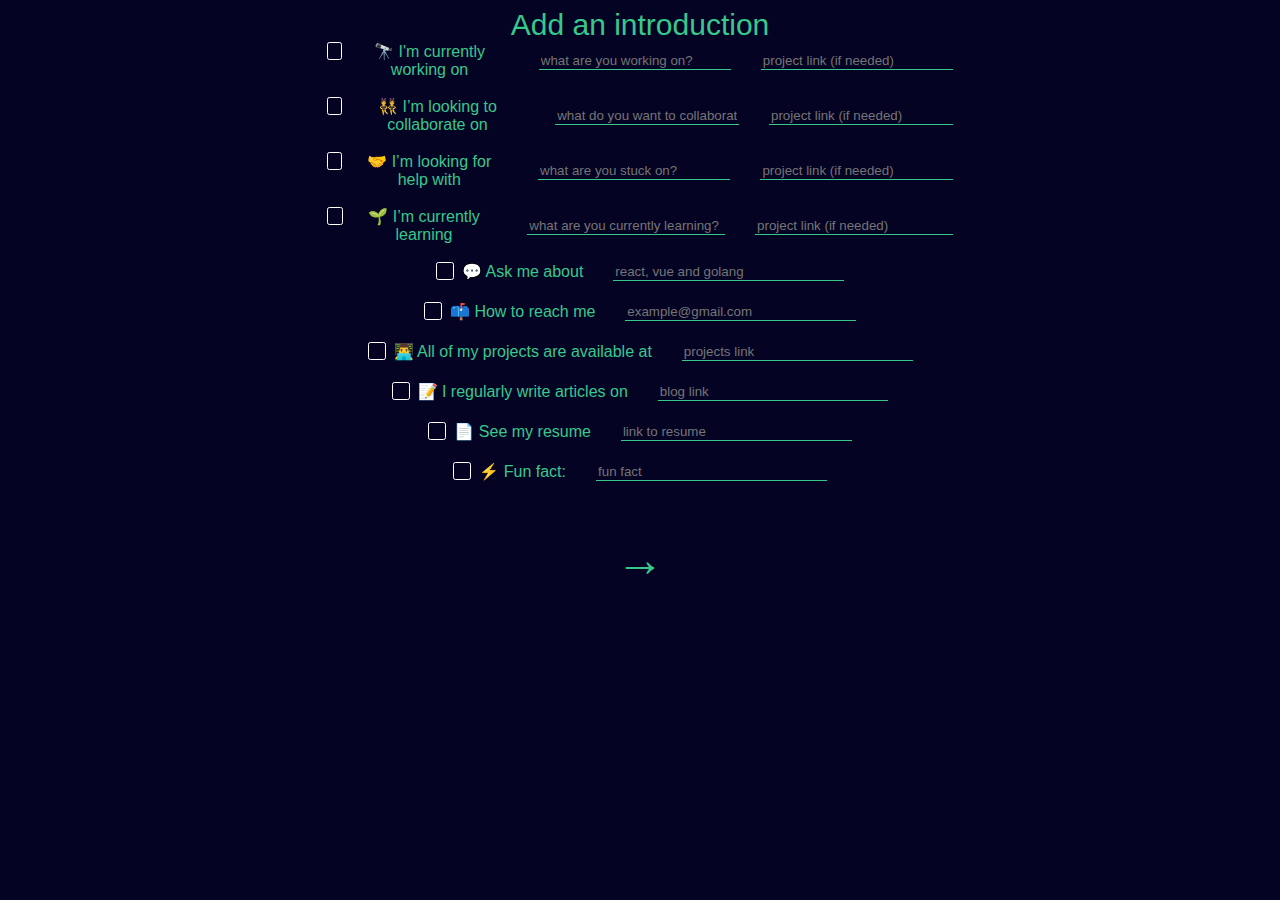
==== about.html @ 0ba2dab7 "added home, about and github profile cards" ====
<!DOCTYPE html>
<html lang="en">
<head>
    <meta charset="UTF-8">
    <meta name="viewport" content="width=device-width, initial-scale=1.0">
    <title>Github Profile README Generator</title>
    <link rel="stylesheet" href="styles.css">
</head>
<body>
    <div class="aligner">
    <span class="pageTitle">Add an introduction</span>
    <div class="checkcon">
    <input type="checkbox"  id="cwo" class="checkbox cent" onclick="readonly(this, document.querySelectorAll('.currworkon'))">
    <label for="cwo">🔭 I'm currently working on </label>
    <input type="text" class="currworkon answer" placeholder="what are you working on?" readonly> 
    <input type="text" class="currworkon answer" placeholder="project link (if needed)" readonly> 
    </div>
    <br>
    <br>
    <div class="checkcon">
        <input type="checkbox"  id="co" class="checkbox cent" onclick="readonly(this, document.querySelectorAll('.collon'))">
        <label for="co">👯 I’m looking to collaborate on </label>
        <input type="text" class="collon answer" placeholder="what do you want to collaborate on?" readonly> 
        <input type="text" class="collon answer" placeholder="project link (if needed)" readonly> 
    </div>
    <br>
    <br>
    <div class="checkcon">
        <input type="checkbox"  id="help" class="checkbox cent" onclick="readonly(this, document.querySelectorAll('.help'))">
        <label for="help">🤝 I’m looking for help with </label>
        <input type="text" class="help answer" placeholder="what are you stuck on?" readonly> 
        <input type="text" class="help answer" placeholder="project link (if needed)" readonly> 
    </div>
    <br>
    <br>
    <div class="checkcon">
        <input type="checkbox"  id="learn" class="checkbox cent" onclick="readonly(this, document.querySelectorAll('.learn'))">
        <label for="learn">🌱 I’m currently learning </label>
        <input type="text" class="learn answer" placeholder="what are you currently learning?" readonly> 
        <input type="text" class="learn answer" placeholder="project link (if needed)" readonly> 
    </div>
    <br>
    <br>
    <div class="checkcon">
        <input type="checkbox"  id="ab" class="checkbox cent" onclick="readonly(this, document.querySelectorAll('.ab'))">
        <label for="ab">💬 Ask me about </label>
        <input type="text" class="ab answer" placeholder="react, vue and golang" readonly> 
    </div>
    <br>
    <br>
    <div class="checkcon">
        <input type="checkbox"  id="reach" class="checkbox cent" onclick="readonly(this, document.querySelectorAll('.reach'))">
        <label for="reach">📫 How to reach me </label>
        <input type="text" class="reach answer" placeholder="example@gmail.com" readonly> 
    </div>
    <br>
    <br>
    <div class="checkcon">
        <input type="checkbox"  id="proj" class="checkbox cent" onclick="readonly(this, document.querySelectorAll('.proj'))">
        <label for="proj">👨‍💻 All of my projects are available at </label>
        <input type="text" class="proj answer" placeholder="projects link" readonly> 
    </div>
    <br>
    <br>
    <div class="checkcon">
        <input type="checkbox"  id="blog" class="checkbox cent" onclick="readonly(this, document.querySelectorAll('.blog'))">
        <label for="blog">📝 I regularly write articles on </label>
        <input type="text" class="blog answer" placeholder="blog link" readonly> 
    </div>
    <br>
    <br>
    <div class="checkcon">
        <input type="checkbox"  id="exp" class="checkbox cent" onclick="readonly(this, document.querySelectorAll('.exp'))">
        <label for="exp">📄 See my resume </label>
        <input type="text" class="exp answer" placeholder="link to resume" readonly> 
    </div>
    <br>
    <br>
    <div class="checkcon">
        <input type="checkbox"  id="funfact" class="checkbox cent" onclick="readonly(this, document.querySelectorAll('.funfact'))">
        <label for="funfact">⚡ Fun fact: </label>
        <input type="text" class="funfact answer" placeholder="fun fact" readonly> 
    </div>
    <p class="cyan"><a class="noshow" onclick="about()">→</a></p>
</div>
    <script src="index.js"></script>
</body>
</html>
---- styles.css ----
html{
    background-color: #050324;
    font-family: "Montserrat",sans-serif;
    color: #38C88C;
}
.pageTitle{
    color: #38C88C;
    font-size: 30px;
    display: block;
}
.aligner{
    text-align: center;
    width: min-content;
    margin: auto;
}
.user{
    width: 400px;
    height: 40px;
    outline: none;
    border: none;
    background-color: transparent;
    color: #38C88C;
    border-bottom: 1px solid #38C88C;
    display: inline-block;
    font-size: 200%;
}
.cyan{
    color:#38C88C;
    font-size: 300%;
    cursor: pointer;
}

.noshow{
    text-decoration: none;
    color:#38C88C;
    cursor: pointer;
}
.cent{
    margin-top: 5%;
}
.answer{
    background-color: transparent;
    border: none;
    outline: none;
    width: 17em;
    border-bottom: 1px solid #38C88C;
    color: #38C88C;
    margin-left: 30px;
}
.checkcon{
    display: inline-flex;
    align-items: center;
}
.checkcon label{
    cursor: pointer;
    display: flex;
}
.checkcon input[type="checkbox"]{
    opacity: 0;
    position: absolute;
}

.checkcon label::before{
    cursor: pointer;
    content: "";
    width: 1em;
    height: 1em;
    border-radius: 0.15em;
    margin-right: 0.5em;
    border: 0.05em solid white;
    transition: background-color 0.5s ease;
}

.checkcon label:hover::before{
    background-color: #03f490;
}
.checkcon input[type="checkbox"]:focus + label::before{
   box-shadow: 0 0 10px #38C88C; 
}
.checkcon input[type="checkbox"]:checked + label::before{
    content: '\002714';
    display: flex;
    justify-content: center;
    align-items: center;
    color: white;
    background-color: #38C88C;
}

.stat{
    margin-bottom: 10px;
    display: none;
    transition: box-shadow 0.4s ease;
}
.themeopt{
    color: #38C88C;
    --tw-bg-opacity: 1;
    background-color: rgb(24 24 27/var(--tw-bg-opacity))
}
.theme{
    background-color: transparent;
    outline: none;
    color: #38C88C;
    border:none;
}
::-webkit-scrollbar {
    background-color: transparent;
    width: .7em;
    height: .4em
}

::-webkit-scrollbar-track {
    background-color: #18181b
}

::-webkit-scrollbar-thumb {
    transform-style: preserve-3d;
    background-color: #38C88C;
    border-radius: 50px;
    border: 2px solid #18181b
}

::-webkit-scrollbar-thumb:hover {
    background-color: #03f490;
}

::-webkit-scrollbar-thumb:active {
    background-color: #23dc73
}

::-webkit-scrollbar-corner {
    background-color: transparent
}

.switch{
    border-radius: 7px;
    border: 2px solid #03f490;
    background-color: #050324;
    color: #23dc73;
    transition: background-color 0.4s ease;
    width: 10em;
    text-align: center;
    align-items: center;
    justify-content: center;
    justify-items: center;
    margin-bottom: 10px;
    display: inline-flex;
}
.invis{
    opacity: 0;
    width: 0;
    height: 0;
}
.toggle:checked + .switch{
    background-color: #03f490;
    color:#217753
}
.imgToggle:checked + .stat{
    background-color: transparent;
    border-radius: 0.3em;
    box-shadow: 0 0 20px #03f490;
}
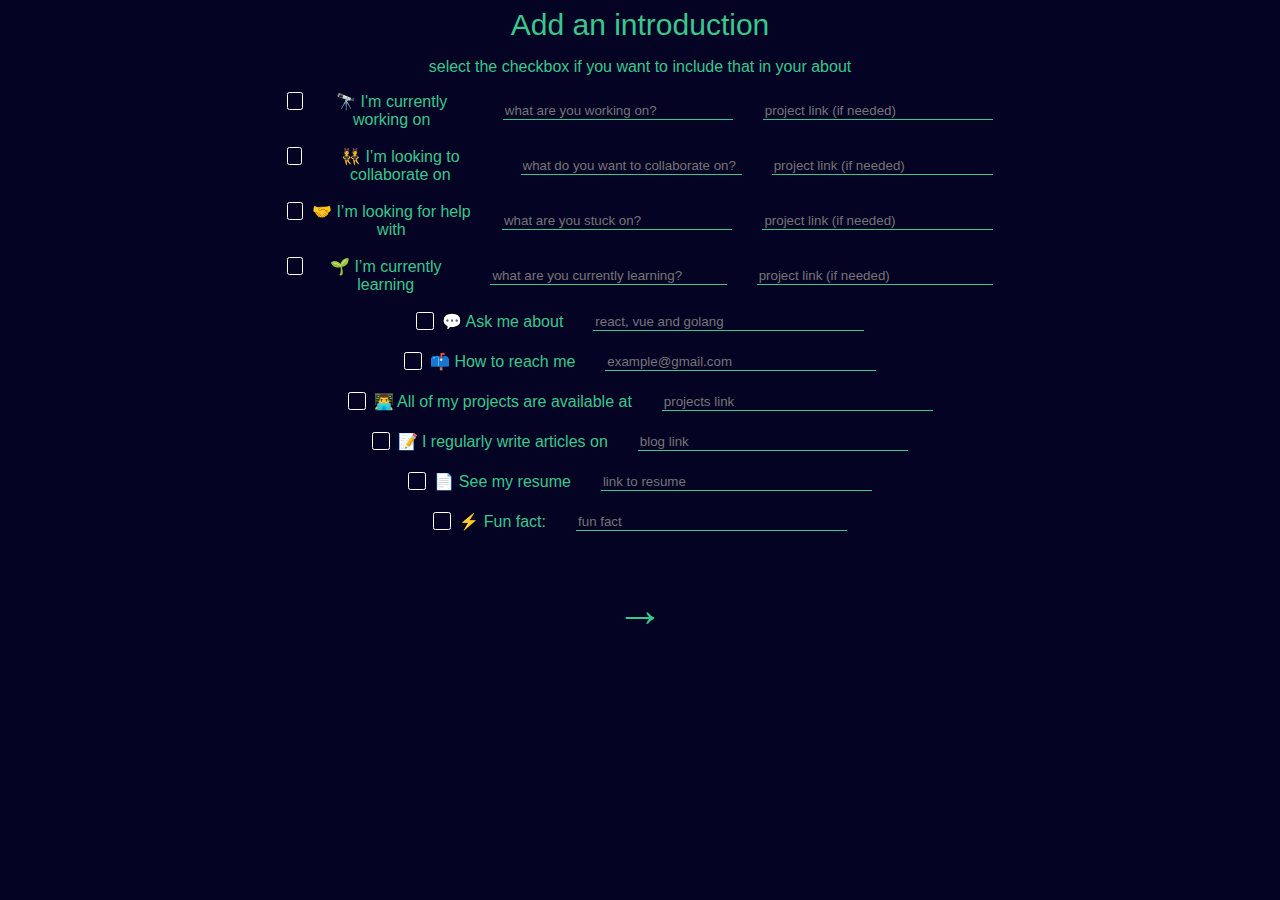
==== commit d0fe958e: "added some new stuff" ====
--- a/about.html
+++ b/about.html
@@ -9,6 +9,7 @@
 <body>
     <div class="aligner">
     <span class="pageTitle">Add an introduction</span>
+    <p>select the checkbox if you want to include that in your about</p>
     <div class="checkcon">
     <input type="checkbox"  id="cwo" class="checkbox cent" onclick="readonly(this, document.querySelectorAll('.currworkon'))">
     <label for="cwo">🔭 I'm currently working on </label>
--- a/styles.css
+++ b/styles.css
@@ -42,7 +42,7 @@
     background-color: transparent;
     border: none;
     outline: none;
-    width: 17em;
+    width: 20em;
     border-bottom: 1px solid #38C88C;
     color: #38C88C;
     margin-left: 30px;
@@ -72,7 +72,7 @@
 }
 
 .checkcon label:hover::before{
-    background-color: #03f490;
+    background-color: #006038;
 }
 .checkcon input[type="checkbox"]:focus + label::before{
    box-shadow: 0 0 10px #38C88C; 
@@ -96,12 +96,13 @@
     --tw-bg-opacity: 1;
     background-color: rgb(24 24 27/var(--tw-bg-opacity))
 }
-.theme{
+.theme, .trophytheme, .quotetheme{
     background-color: transparent;
     outline: none;
     color: #38C88C;
     border:none;
 }
+
 ::-webkit-scrollbar {
     background-color: transparent;
     width: .7em;
@@ -130,7 +131,29 @@
 ::-webkit-scrollbar-corner {
     background-color: transparent
 }
-
+.slider{
+    height: 0.75em;
+    -webkit-appearance: none;
+    appearance: none;
+    background: #00a078;
+    border-radius: 4px;
+}
+.slider::-webkit-slider-thumb {
+    -webkit-appearance: none; /* Override default look */
+    appearance: none;
+    width: 1.25em; /* Set a specific slider handle width */
+    height: 1.25em; /* Slider handle height */
+    background: #03f490; /* Green background */
+    cursor: pointer; /* Cursor on hover */
+    border-radius: 1.25em;
+  }
+  
+  .slider::-moz-range-thumb {
+    width: 1.25em; /* Set a specific slider handle width */
+    height: 1.25em; /* Slider handle height */
+    background: #03f490; /* Green background */
+    cursor: pointer; /* Cursor on hover */
+  }
 .switch{
     border-radius: 7px;
     border: 2px solid #03f490;
@@ -158,4 +181,45 @@
     background-color: transparent;
     border-radius: 0.3em;
     box-shadow: 0 0 20px #03f490;
-}+}
+.languages{
+    width: 60%;
+    margin: auto;
+    text-align: center;
+}
+.lang{
+    display: inline-flex;
+    user-select: none;
+    border: 2px solid#217753;
+    margin: 4px;
+    padding: 2px;
+    margin-bottom: 5px;
+    cursor: pointer;
+    border-radius: 4px;
+    transition: border 0.4s ease, box-shadow 0.5s ease;
+ }
+
+ .lang:hover{
+    box-shadow: 5px 5px #23dc73;
+ }
+
+ .socialusername{
+    background-color: transparent;
+    border: none;
+    border-bottom: 2px solid #23dc73;
+    outline: none;
+    color: white;
+    width: 45%;
+    height: 1.5em;
+    margin-bottom: 5px;
+    margin-top: 5px;
+ }
+ .socialimg{
+    height: 3em;
+    width: 3em;
+ }
+
+ .donateimg{
+    max-height: 2.85em;
+    width: 4em;
+ }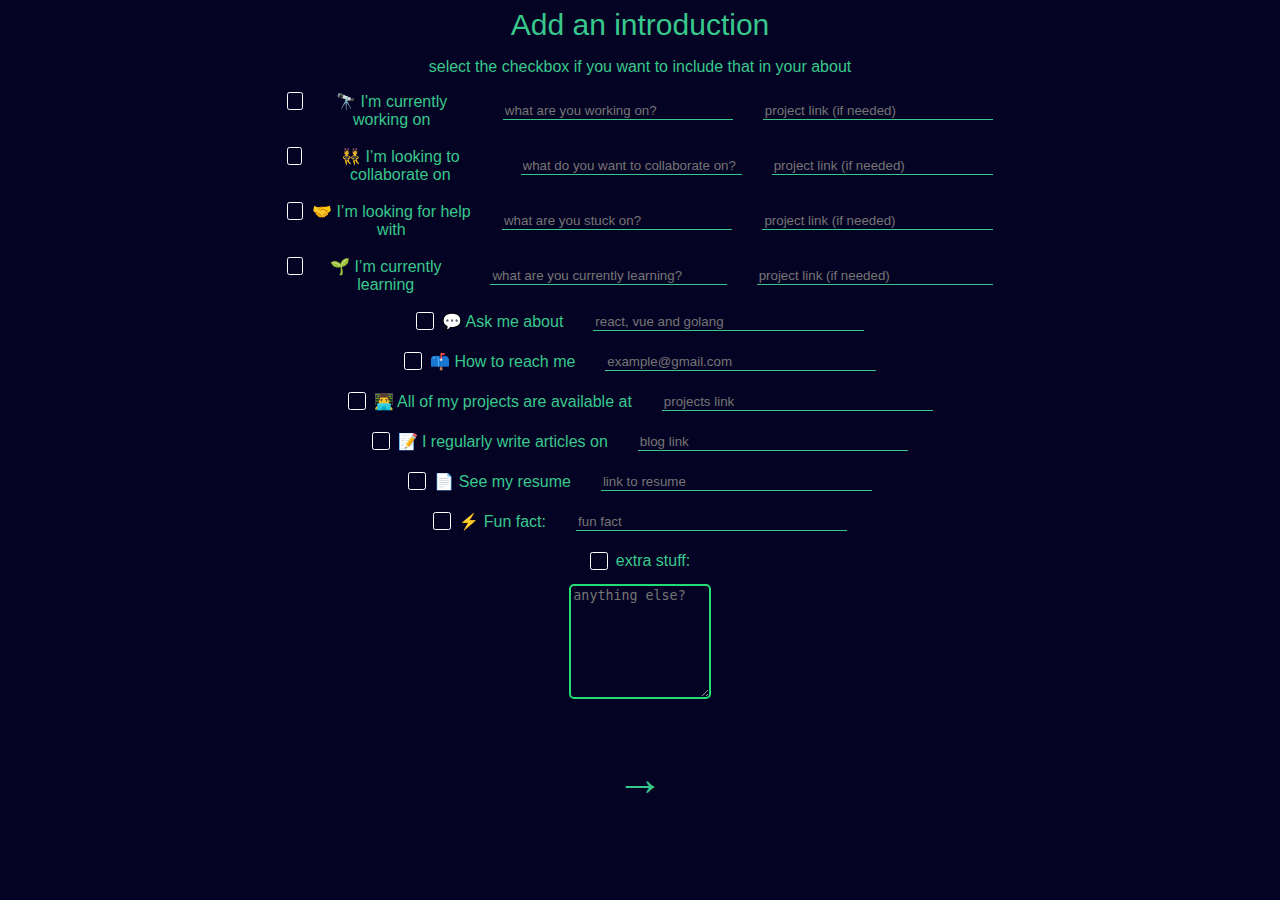
==== commit 08d5ef38: "just some cool stuff" ====
--- a/about.html
+++ b/about.html
@@ -82,6 +82,13 @@
         <label for="funfact">⚡ Fun fact: </label>
         <input type="text" class="funfact answer" placeholder="fun fact" readonly> 
     </div>
+    <br>
+    <br>
+    <div class="extrastuff">
+        <input type="checkbox" id="extra" class="checkbox cent" onclick="readonly(this, document.querySelectorAll('.funfact'))">
+        <label for="extra" style="display: inline-flex;" >extra stuff: </label>
+        <div class="extradiv"><textarea class="extra" placeholder="anything else?"></textarea>
+    </div></div>
     <p class="cyan"><a class="noshow" onclick="about()">→</a></p>
 </div>
     <script src="index.js"></script>
--- a/styles.css
+++ b/styles.css
@@ -12,6 +12,17 @@
     text-align: center;
     width: min-content;
     margin: auto;
+}
+.extra{
+    outline: none;
+    border: 2px solid #23dc73;
+    border-radius: 5px;
+    background-color: transparent;
+    color: white;
+    display: inline-block;
+    margin-top:10px;
+    width: 10em;
+    height: 8em
 }
 .user{
     width: 400px;
@@ -78,6 +89,58 @@
    box-shadow: 0 0 10px #38C88C; 
 }
 .checkcon input[type="checkbox"]:checked + label::before{
+    content: '\002714';
+    display: flex;
+    justify-content: center;
+    align-items: center;
+    color: white;
+    background-color: #38C88C;
+}
+
+
+.extrastuff label:hover::before{
+    background-color: #006038;
+}
+.extrastuff input[type="checkbox"]:focus + label::before{
+   box-shadow: 0 0 10px #38C88C; 
+}
+.extrastuff input[type="checkbox"]:checked + label::before{
+    content: '\002714';
+    display: flex;
+    justify-content: center;
+    align-items: center;
+    color: white;
+    background-color: #38C88C;
+}
+.extrastuff{
+    align-items: center;
+}
+.extrastuff label{
+    cursor: pointer;
+}
+.extrastuff input[type="checkbox"]{
+    opacity: 0;
+    position: absolute;
+}
+
+.extrastuff label::before{
+    cursor: pointer;
+    content: "";
+    width: 1em;
+    height: 1em;
+    border-radius: 0.15em;
+    margin-right: 0.5em;
+    border: 0.05em solid white;
+    transition: background-color 0.5s ease;
+}
+
+.extrastuff label:hover::before{
+    background-color: #006038;
+}
+.extrastuff input[type="checkbox"]:focus + label::before{
+   box-shadow: 0 0 10px #38C88C; 
+}
+.extrastuff input[type="checkbox"]:checked + label::before{
     content: '\002714';
     display: flex;
     justify-content: center;
@@ -222,4 +285,11 @@
  .donateimg{
     max-height: 2.85em;
     width: 4em;
+ }
+ .container{
+    padding: 3px;
+    background-color: #302e4a;
+    border-radius: 2em;
+    width: 50em;
+    min-height: 20em;
  }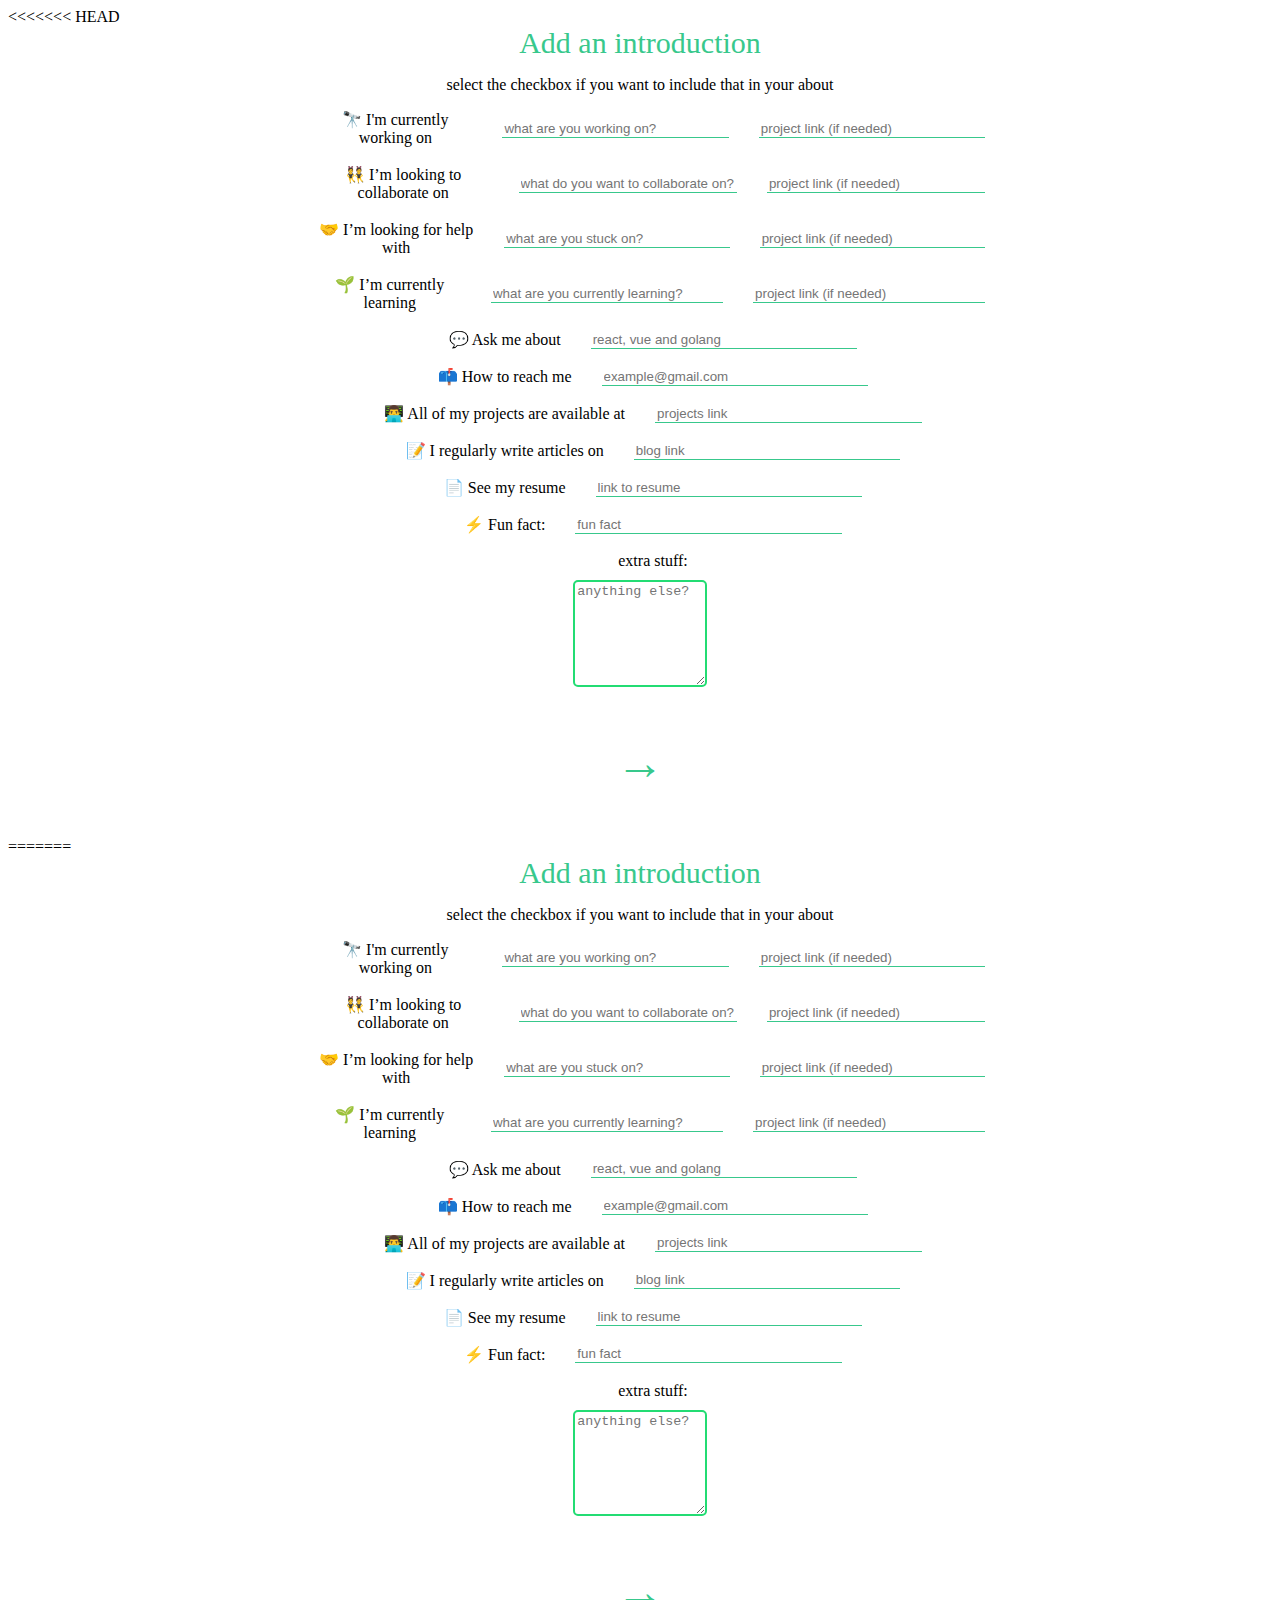
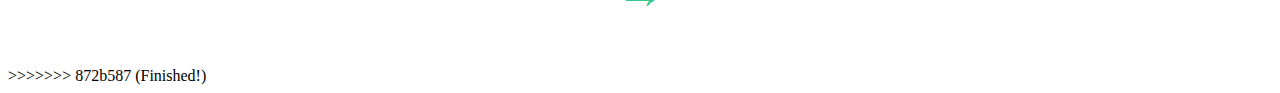
==== commit a56176b4: "Finished!" ====
--- a/about.html
+++ b/about.html
@@ -1,3 +1,4 @@
+<<<<<<< HEAD
 <!DOCTYPE html>
 <html lang="en">
 <head>
@@ -93,4 +94,102 @@
 </div>
     <script src="index.js"></script>
 </body>
-</html>+</html>
+=======
+<!DOCTYPE html>
+<html lang="en">
+<head>
+    <meta charset="UTF-8">
+    <meta name="viewport" content="width=device-width, initial-scale=1.0">
+    <title>Github Profile README Generator</title>
+    <link rel="stylesheet" href="styles.css">
+</head>
+<body>
+    <div class="aligner">
+    <span class="pageTitle">Add an introduction</span>
+    <p>select the checkbox if you want to include that in your about</p>
+    <div class="checkcon">
+    <input type="checkbox"  id="cwo" class="checkbox cent" onclick="readonly(this, document.querySelectorAll('.currworkon'))">
+    <label for="cwo">🔭 I'm currently working on </label>
+    <input type="text" class="currworkon answer" placeholder="what are you working on?" readonly> 
+    <input type="text" class="currworkon answer" placeholder="project link (if needed)" readonly> 
+    </div>
+    <br>
+    <br>
+    <div class="checkcon">
+        <input type="checkbox"  id="co" class="checkbox cent" onclick="readonly(this, document.querySelectorAll('.collon'))">
+        <label for="co">👯 I’m looking to collaborate on </label>
+        <input type="text" class="collon answer" placeholder="what do you want to collaborate on?" readonly> 
+        <input type="text" class="collon answer" placeholder="project link (if needed)" readonly> 
+    </div>
+    <br>
+    <br>
+    <div class="checkcon">
+        <input type="checkbox"  id="help" class="checkbox cent" onclick="readonly(this, document.querySelectorAll('.help'))">
+        <label for="help">🤝 I’m looking for help with </label>
+        <input type="text" class="help answer" placeholder="what are you stuck on?" readonly> 
+        <input type="text" class="help answer" placeholder="project link (if needed)" readonly> 
+    </div>
+    <br>
+    <br>
+    <div class="checkcon">
+        <input type="checkbox"  id="learn" class="checkbox cent" onclick="readonly(this, document.querySelectorAll('.learn'))">
+        <label for="learn">🌱 I’m currently learning </label>
+        <input type="text" class="learn answer" placeholder="what are you currently learning?" readonly> 
+        <input type="text" class="learn answer" placeholder="project link (if needed)" readonly> 
+    </div>
+    <br>
+    <br>
+    <div class="checkcon">
+        <input type="checkbox"  id="ab" class="checkbox cent" onclick="readonly(this, document.querySelectorAll('.ab'))">
+        <label for="ab">💬 Ask me about </label>
+        <input type="text" class="ab answer" placeholder="react, vue and golang" readonly> 
+    </div>
+    <br>
+    <br>
+    <div class="checkcon">
+        <input type="checkbox"  id="reach" class="checkbox cent" onclick="readonly(this, document.querySelectorAll('.reach'))">
+        <label for="reach">📫 How to reach me </label>
+        <input type="text" class="reach answer" placeholder="example@gmail.com" readonly> 
+    </div>
+    <br>
+    <br>
+    <div class="checkcon">
+        <input type="checkbox"  id="proj" class="checkbox cent" onclick="readonly(this, document.querySelectorAll('.proj'))">
+        <label for="proj">👨‍💻 All of my projects are available at </label>
+        <input type="text" class="proj answer" placeholder="projects link" readonly> 
+    </div>
+    <br>
+    <br>
+    <div class="checkcon">
+        <input type="checkbox"  id="blog" class="checkbox cent" onclick="readonly(this, document.querySelectorAll('.blog'))">
+        <label for="blog">📝 I regularly write articles on </label>
+        <input type="text" class="blog answer" placeholder="blog link" readonly> 
+    </div>
+    <br>
+    <br>
+    <div class="checkcon">
+        <input type="checkbox"  id="exp" class="checkbox cent" onclick="readonly(this, document.querySelectorAll('.exp'))">
+        <label for="exp">📄 See my resume </label>
+        <input type="text" class="exp answer" placeholder="link to resume" readonly> 
+    </div>
+    <br>
+    <br>
+    <div class="checkcon">
+        <input type="checkbox"  id="funfact" class="checkbox cent" onclick="readonly(this, document.querySelectorAll('.funfact'))">
+        <label for="funfact">⚡ Fun fact: </label>
+        <input type="text" class="funfact answer" placeholder="fun fact" readonly> 
+    </div>
+    <br>
+    <br>
+    <div class="extrastuff">
+        <input type="checkbox" id="extra" class="checkbox cent" onclick="readonly(this, document.querySelectorAll('.extra'))">
+        <label for="extra" style="display: inline-flex;" >extra stuff: </label>
+        <div class="extradiv"><textarea class="extra" placeholder="anything else?" readonly></textarea>
+    </div></div>
+    <p class="cyan"><a class="noshow" onclick="about()">→</a></p>
+</div>
+    <script src="./index.js"></script>
+</body>
+</html>
+>>>>>>> 872b587 (Finished!)
--- a/styles.css
+++ b/styles.css
@@ -1,3 +1,4 @@
+<<<<<<< HEAD
 html{
     background-color: #050324;
     font-family: "Montserrat",sans-serif;
@@ -292,4 +293,366 @@
     border-radius: 2em;
     width: 50em;
     min-height: 20em;
- }+ }
+=======
+html{
+    background-color: #050324;
+    font-family: "Montserrat",sans-serif;
+    color: #38C88C;
+}
+.pageTitle{
+    color: #38C88C;
+    font-size: 30px;
+    display: block;
+}
+.aligner{
+    text-align: center;
+    width: min-content;
+    margin: auto;
+}
+.extra{
+    outline: none;
+    border: 2px solid #23dc73;
+    border-radius: 5px;
+    background-color: transparent;
+    color: white;
+    display: inline-block;
+    margin-top:10px;
+    width: 10em;
+    height: 8em
+}
+.user{
+    width: 400px;
+    height: 40px;
+    outline: none;
+    border: none;
+    background-color: transparent;
+    color: #38C88C;
+    border-bottom: 1px solid #38C88C;
+    display: inline-block;
+    font-size: 200%;
+}
+.cyan{
+    color:#38C88C;
+    font-size: 300%;
+    cursor: pointer;
+}
+
+.noshow{
+    text-decoration: none;
+    color:#38C88C;
+    cursor: pointer;
+}
+.cent{
+    margin-top: 5%;
+}
+.answer{
+    background-color: transparent;
+    border: none;
+    outline: none;
+    width: 20em;
+    border-bottom: 1px solid #38C88C;
+    color: #38C88C;
+    margin-left: 30px;
+}
+.checkcon{
+    display: inline-flex;
+    align-items: center;
+}
+.checkcon label{
+    cursor: pointer;
+    display: flex;
+}
+.checkcon input[type="checkbox"]{
+    opacity: 0;
+    position: absolute;
+}
+
+.checkcon label::before{
+    cursor: pointer;
+    content: "";
+    width: 1em;
+    height: 1em;
+    border-radius: 0.15em;
+    margin-right: 0.5em;
+    border: 0.05em solid white;
+    transition: background-color 0.5s ease;
+}
+
+.checkcon label:hover::before{
+    background-color: #006038;
+}
+.checkcon input[type="checkbox"]:focus + label::before{
+   box-shadow: 0 0 10px #38C88C; 
+}
+.checkcon input[type="checkbox"]:checked + label::before{
+    content: '\002714';
+    display: flex;
+    justify-content: center;
+    align-items: center;
+    color: white;
+    background-color: #38C88C;
+}
+
+
+.extrastuff label:hover::before{
+    background-color: #006038;
+}
+.extrastuff input[type="checkbox"]:focus + label::before{
+   box-shadow: 0 0 10px #38C88C; 
+}
+.extrastuff input[type="checkbox"]:checked + label::before{
+    content: '\002714';
+    display: flex;
+    justify-content: center;
+    align-items: center;
+    color: white;
+    background-color: #38C88C;
+}
+.extrastuff{
+    align-items: center;
+}
+.extrastuff label{
+    cursor: pointer;
+}
+.extrastuff input[type="checkbox"]{
+    opacity: 0;
+    position: absolute;
+}
+
+.extrastuff label::before{
+    cursor: pointer;
+    content: "";
+    width: 1em;
+    height: 1em;
+    border-radius: 0.15em;
+    margin-right: 0.5em;
+    border: 0.05em solid white;
+    transition: background-color 0.5s ease;
+}
+
+.extrastuff label:hover::before{
+    background-color: #006038;
+}
+.extrastuff input[type="checkbox"]:focus + label::before{
+   box-shadow: 0 0 10px #38C88C; 
+}
+.extrastuff input[type="checkbox"]:checked + label::before{
+    content: '\002714';
+    display: flex;
+    justify-content: center;
+    align-items: center;
+    color: white;
+    background-color: #38C88C;
+}
+
+.stat{
+    margin-bottom: 10px;
+    display: none;
+    transition: box-shadow 0.4s ease;
+}
+.themeopt{
+    color: #38C88C;
+    --tw-bg-opacity: 1;
+    background-color: rgb(24 24 27/var(--tw-bg-opacity))
+}
+.theme, .trophytheme, .quotetheme{
+    background-color: transparent;
+    outline: none;
+    color: #38C88C;
+    border:none;
+}
+
+::-webkit-scrollbar {
+    background-color: transparent;
+    width: .7em;
+    height: .4em
+}
+
+::-webkit-scrollbar-track {
+    background-color: #18181b
+}
+
+::-webkit-scrollbar-thumb {
+    transform-style: preserve-3d;
+    background-color: #38C88C;
+    border-radius: 50px;
+    border: 2px solid #18181b
+}
+
+::-webkit-scrollbar-thumb:hover {
+    background-color: #03f490;
+}
+
+::-webkit-scrollbar-thumb:active {
+    background-color: #23dc73
+}
+
+::-webkit-scrollbar-corner {
+    background-color: transparent
+}
+.slider{
+    height: 0.75em;
+    -webkit-appearance: none;
+    appearance: none;
+    background: #00a078;
+    border-radius: 4px;
+}
+.slider::-webkit-slider-thumb {
+    -webkit-appearance: none; /* Override default look */
+    appearance: none;
+    width: 1.25em; /* Set a specific slider handle width */
+    height: 1.25em; /* Slider handle height */
+    background: #03f490; /* Green background */
+    cursor: pointer; /* Cursor on hover */
+    border-radius: 1.25em;
+  }
+  
+  .slider::-moz-range-thumb {
+    width: 1.25em; /* Set a specific slider handle width */
+    height: 1.25em; /* Slider handle height */
+    background: #03f490; /* Green background */
+    cursor: pointer; /* Cursor on hover */
+  }
+.switch{
+    border-radius: 7px;
+    border: 2px solid #03f490;
+    background-color: #050324;
+    color: #23dc73;
+    transition: background-color 0.4s ease;
+    width: 10em;
+    text-align: center;
+    align-items: center;
+    justify-content: center;
+    justify-items: center;
+    margin-bottom: 10px;
+    display: inline-flex;
+}
+.invis{
+    opacity: 0;
+    width: 0;
+    height: 0;
+}
+.toggle:checked + .switch{
+    background-color: #03f490;
+    color:#217753
+}
+.imgToggle:checked + .stat{
+    background-color: transparent;
+    border-radius: 0.3em;
+    box-shadow: 0 0 20px #03f490;
+}
+.languages{
+    width: 60%;
+    margin: auto;
+    text-align: center;
+}
+.lang{
+    display: inline-flex;
+    user-select: none;
+    border: 2px solid#217753;
+    margin: 4px;
+    padding: 2px;
+    margin-bottom: 5px;
+    cursor: pointer;
+    border-radius: 4px;
+    transition: border 0.4s ease, box-shadow 0.5s ease;
+ }
+
+ .lang:hover{
+    box-shadow: 5px 5px #23dc73;
+ }
+
+ .socialusername{
+    background-color: transparent;
+    border: none;
+    border-bottom: 2px solid #23dc73;
+    outline: none;
+    color: white;
+    width: 45%;
+    height: 1.5em;
+    margin-bottom: 5px;
+    margin-top: 5px;
+ }
+ .socialimg{
+    height: 3em;
+    width: 3em;
+ }
+
+ .donateimg{
+    max-height: 2.85em;
+    width: 4em;
+ }
+ .container{
+    padding: 3px;
+    background-color: #302e4a;
+    border-radius: 2em;
+    width: 50em;
+    min-height: 20em;
+    box-shadow: 5px 5px 5px rgba(52, 235, 174, 0.9);
+ }
+
+ #toaster{
+     visibility: hidden;  
+     min-width: 200px;
+     margin-left: -125px;
+     background-color: rgb(52, 235, 174);
+     color: #fff;
+     text-align: center;
+     border-radius: 5px;
+     padding: 15px;
+     position: fixed;
+     z-index: 1;
+     left: 50%;
+     bottom: 30px;
+     font-size: 17px;
+ }
+
+ #toaster.show{
+     visibility: visible;
+     -webkit-animation: fadein 0.5s, fadeout 0.5s 2.5s;
+     animation: fadein 0.5s, fadeout 0.5s 2.5s;
+ }
+
+ @-webkit-keyframes fadein {
+  from {bottom: 0; opacity: 0;} 
+  to {bottom: 30px; opacity: 1;}
+}
+
+@keyframes fadein {
+  from {bottom: 0; opacity: 0;}
+  to {bottom: 30px; opacity: 1;}
+}
+
+@-webkit-keyframes fadeout {
+  from {bottom: 30px; opacity: 1;} 
+  to {bottom: 0; opacity: 0;}
+}
+
+@keyframes fadeout {
+  from {bottom: 30px; opacity: 1;}
+  to {bottom: 0; opacity: 0;}
+}
+
+#copy{
+    color: #fff;
+    outline: none;
+    border: none;
+    background-color: rgb(52, 235, 174);
+    border-radius: 5px;
+    padding: 10px;
+    margin-bottom: 20px;
+    transition: 0.5s ease;
+    box-shadow: 2px 2px rgb(22, 115, 144);
+}
+
+#copy:hover{
+    background-color: rgb(32, 225, 154);
+}
+
+#copy.click{
+    box-shadow: none;
+    transform: translate(2px, 2px);
+}
+
+>>>>>>> 872b587 (Finished!)
--- a/styles.css
+++ b/styles.css
@@ -1,3 +1,4 @@
+<<<<<<< HEAD
 html{
     background-color: #050324;
     font-family: "Montserrat",sans-serif;
@@ -292,4 +293,366 @@
     border-radius: 2em;
     width: 50em;
     min-height: 20em;
- }+ }
+=======
+html{
+    background-color: #050324;
+    font-family: "Montserrat",sans-serif;
+    color: #38C88C;
+}
+.pageTitle{
+    color: #38C88C;
+    font-size: 30px;
+    display: block;
+}
+.aligner{
+    text-align: center;
+    width: min-content;
+    margin: auto;
+}
+.extra{
+    outline: none;
+    border: 2px solid #23dc73;
+    border-radius: 5px;
+    background-color: transparent;
+    color: white;
+    display: inline-block;
+    margin-top:10px;
+    width: 10em;
+    height: 8em
+}
+.user{
+    width: 400px;
+    height: 40px;
+    outline: none;
+    border: none;
+    background-color: transparent;
+    color: #38C88C;
+    border-bottom: 1px solid #38C88C;
+    display: inline-block;
+    font-size: 200%;
+}
+.cyan{
+    color:#38C88C;
+    font-size: 300%;
+    cursor: pointer;
+}
+
+.noshow{
+    text-decoration: none;
+    color:#38C88C;
+    cursor: pointer;
+}
+.cent{
+    margin-top: 5%;
+}
+.answer{
+    background-color: transparent;
+    border: none;
+    outline: none;
+    width: 20em;
+    border-bottom: 1px solid #38C88C;
+    color: #38C88C;
+    margin-left: 30px;
+}
+.checkcon{
+    display: inline-flex;
+    align-items: center;
+}
+.checkcon label{
+    cursor: pointer;
+    display: flex;
+}
+.checkcon input[type="checkbox"]{
+    opacity: 0;
+    position: absolute;
+}
+
+.checkcon label::before{
+    cursor: pointer;
+    content: "";
+    width: 1em;
+    height: 1em;
+    border-radius: 0.15em;
+    margin-right: 0.5em;
+    border: 0.05em solid white;
+    transition: background-color 0.5s ease;
+}
+
+.checkcon label:hover::before{
+    background-color: #006038;
+}
+.checkcon input[type="checkbox"]:focus + label::before{
+   box-shadow: 0 0 10px #38C88C; 
+}
+.checkcon input[type="checkbox"]:checked + label::before{
+    content: '\002714';
+    display: flex;
+    justify-content: center;
+    align-items: center;
+    color: white;
+    background-color: #38C88C;
+}
+
+
+.extrastuff label:hover::before{
+    background-color: #006038;
+}
+.extrastuff input[type="checkbox"]:focus + label::before{
+   box-shadow: 0 0 10px #38C88C; 
+}
+.extrastuff input[type="checkbox"]:checked + label::before{
+    content: '\002714';
+    display: flex;
+    justify-content: center;
+    align-items: center;
+    color: white;
+    background-color: #38C88C;
+}
+.extrastuff{
+    align-items: center;
+}
+.extrastuff label{
+    cursor: pointer;
+}
+.extrastuff input[type="checkbox"]{
+    opacity: 0;
+    position: absolute;
+}
+
+.extrastuff label::before{
+    cursor: pointer;
+    content: "";
+    width: 1em;
+    height: 1em;
+    border-radius: 0.15em;
+    margin-right: 0.5em;
+    border: 0.05em solid white;
+    transition: background-color 0.5s ease;
+}
+
+.extrastuff label:hover::before{
+    background-color: #006038;
+}
+.extrastuff input[type="checkbox"]:focus + label::before{
+   box-shadow: 0 0 10px #38C88C; 
+}
+.extrastuff input[type="checkbox"]:checked + label::before{
+    content: '\002714';
+    display: flex;
+    justify-content: center;
+    align-items: center;
+    color: white;
+    background-color: #38C88C;
+}
+
+.stat{
+    margin-bottom: 10px;
+    display: none;
+    transition: box-shadow 0.4s ease;
+}
+.themeopt{
+    color: #38C88C;
+    --tw-bg-opacity: 1;
+    background-color: rgb(24 24 27/var(--tw-bg-opacity))
+}
+.theme, .trophytheme, .quotetheme{
+    background-color: transparent;
+    outline: none;
+    color: #38C88C;
+    border:none;
+}
+
+::-webkit-scrollbar {
+    background-color: transparent;
+    width: .7em;
+    height: .4em
+}
+
+::-webkit-scrollbar-track {
+    background-color: #18181b
+}
+
+::-webkit-scrollbar-thumb {
+    transform-style: preserve-3d;
+    background-color: #38C88C;
+    border-radius: 50px;
+    border: 2px solid #18181b
+}
+
+::-webkit-scrollbar-thumb:hover {
+    background-color: #03f490;
+}
+
+::-webkit-scrollbar-thumb:active {
+    background-color: #23dc73
+}
+
+::-webkit-scrollbar-corner {
+    background-color: transparent
+}
+.slider{
+    height: 0.75em;
+    -webkit-appearance: none;
+    appearance: none;
+    background: #00a078;
+    border-radius: 4px;
+}
+.slider::-webkit-slider-thumb {
+    -webkit-appearance: none; /* Override default look */
+    appearance: none;
+    width: 1.25em; /* Set a specific slider handle width */
+    height: 1.25em; /* Slider handle height */
+    background: #03f490; /* Green background */
+    cursor: pointer; /* Cursor on hover */
+    border-radius: 1.25em;
+  }
+  
+  .slider::-moz-range-thumb {
+    width: 1.25em; /* Set a specific slider handle width */
+    height: 1.25em; /* Slider handle height */
+    background: #03f490; /* Green background */
+    cursor: pointer; /* Cursor on hover */
+  }
+.switch{
+    border-radius: 7px;
+    border: 2px solid #03f490;
+    background-color: #050324;
+    color: #23dc73;
+    transition: background-color 0.4s ease;
+    width: 10em;
+    text-align: center;
+    align-items: center;
+    justify-content: center;
+    justify-items: center;
+    margin-bottom: 10px;
+    display: inline-flex;
+}
+.invis{
+    opacity: 0;
+    width: 0;
+    height: 0;
+}
+.toggle:checked + .switch{
+    background-color: #03f490;
+    color:#217753
+}
+.imgToggle:checked + .stat{
+    background-color: transparent;
+    border-radius: 0.3em;
+    box-shadow: 0 0 20px #03f490;
+}
+.languages{
+    width: 60%;
+    margin: auto;
+    text-align: center;
+}
+.lang{
+    display: inline-flex;
+    user-select: none;
+    border: 2px solid#217753;
+    margin: 4px;
+    padding: 2px;
+    margin-bottom: 5px;
+    cursor: pointer;
+    border-radius: 4px;
+    transition: border 0.4s ease, box-shadow 0.5s ease;
+ }
+
+ .lang:hover{
+    box-shadow: 5px 5px #23dc73;
+ }
+
+ .socialusername{
+    background-color: transparent;
+    border: none;
+    border-bottom: 2px solid #23dc73;
+    outline: none;
+    color: white;
+    width: 45%;
+    height: 1.5em;
+    margin-bottom: 5px;
+    margin-top: 5px;
+ }
+ .socialimg{
+    height: 3em;
+    width: 3em;
+ }
+
+ .donateimg{
+    max-height: 2.85em;
+    width: 4em;
+ }
+ .container{
+    padding: 3px;
+    background-color: #302e4a;
+    border-radius: 2em;
+    width: 50em;
+    min-height: 20em;
+    box-shadow: 5px 5px 5px rgba(52, 235, 174, 0.9);
+ }
+
+ #toaster{
+     visibility: hidden;  
+     min-width: 200px;
+     margin-left: -125px;
+     background-color: rgb(52, 235, 174);
+     color: #fff;
+     text-align: center;
+     border-radius: 5px;
+     padding: 15px;
+     position: fixed;
+     z-index: 1;
+     left: 50%;
+     bottom: 30px;
+     font-size: 17px;
+ }
+
+ #toaster.show{
+     visibility: visible;
+     -webkit-animation: fadein 0.5s, fadeout 0.5s 2.5s;
+     animation: fadein 0.5s, fadeout 0.5s 2.5s;
+ }
+
+ @-webkit-keyframes fadein {
+  from {bottom: 0; opacity: 0;} 
+  to {bottom: 30px; opacity: 1;}
+}
+
+@keyframes fadein {
+  from {bottom: 0; opacity: 0;}
+  to {bottom: 30px; opacity: 1;}
+}
+
+@-webkit-keyframes fadeout {
+  from {bottom: 30px; opacity: 1;} 
+  to {bottom: 0; opacity: 0;}
+}
+
+@keyframes fadeout {
+  from {bottom: 30px; opacity: 1;}
+  to {bottom: 0; opacity: 0;}
+}
+
+#copy{
+    color: #fff;
+    outline: none;
+    border: none;
+    background-color: rgb(52, 235, 174);
+    border-radius: 5px;
+    padding: 10px;
+    margin-bottom: 20px;
+    transition: 0.5s ease;
+    box-shadow: 2px 2px rgb(22, 115, 144);
+}
+
+#copy:hover{
+    background-color: rgb(32, 225, 154);
+}
+
+#copy.click{
+    box-shadow: none;
+    transform: translate(2px, 2px);
+}
+
+>>>>>>> 872b587 (Finished!)
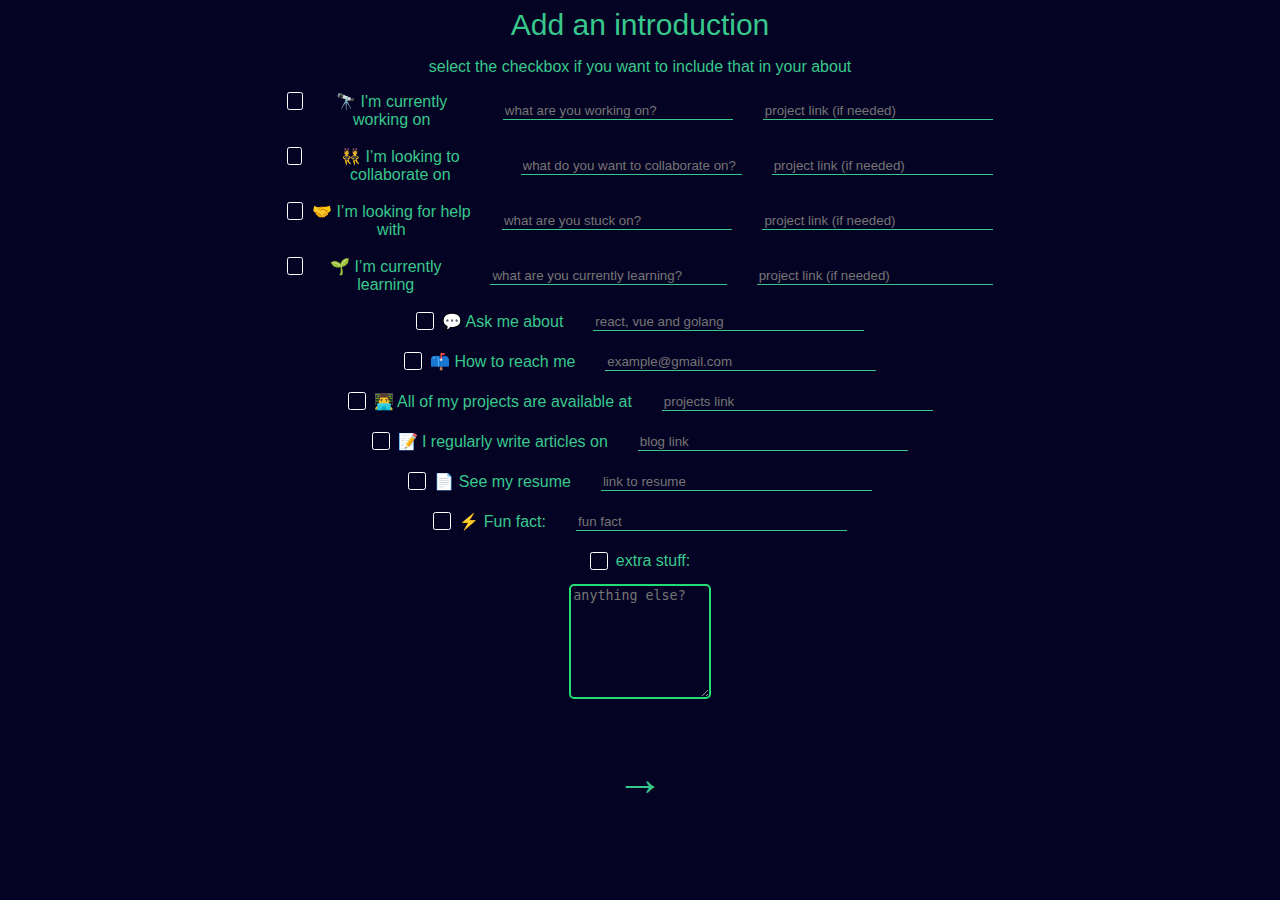
==== commit d330d127: "actually finished" ====
--- a/about.html
+++ b/about.html
@@ -1,101 +1,4 @@
-<<<<<<< HEAD
-<!DOCTYPE html>
-<html lang="en">
-<head>
-    <meta charset="UTF-8">
-    <meta name="viewport" content="width=device-width, initial-scale=1.0">
-    <title>Github Profile README Generator</title>
-    <link rel="stylesheet" href="styles.css">
-</head>
-<body>
-    <div class="aligner">
-    <span class="pageTitle">Add an introduction</span>
-    <p>select the checkbox if you want to include that in your about</p>
-    <div class="checkcon">
-    <input type="checkbox"  id="cwo" class="checkbox cent" onclick="readonly(this, document.querySelectorAll('.currworkon'))">
-    <label for="cwo">🔭 I'm currently working on </label>
-    <input type="text" class="currworkon answer" placeholder="what are you working on?" readonly> 
-    <input type="text" class="currworkon answer" placeholder="project link (if needed)" readonly> 
-    </div>
-    <br>
-    <br>
-    <div class="checkcon">
-        <input type="checkbox"  id="co" class="checkbox cent" onclick="readonly(this, document.querySelectorAll('.collon'))">
-        <label for="co">👯 I’m looking to collaborate on </label>
-        <input type="text" class="collon answer" placeholder="what do you want to collaborate on?" readonly> 
-        <input type="text" class="collon answer" placeholder="project link (if needed)" readonly> 
-    </div>
-    <br>
-    <br>
-    <div class="checkcon">
-        <input type="checkbox"  id="help" class="checkbox cent" onclick="readonly(this, document.querySelectorAll('.help'))">
-        <label for="help">🤝 I’m looking for help with </label>
-        <input type="text" class="help answer" placeholder="what are you stuck on?" readonly> 
-        <input type="text" class="help answer" placeholder="project link (if needed)" readonly> 
-    </div>
-    <br>
-    <br>
-    <div class="checkcon">
-        <input type="checkbox"  id="learn" class="checkbox cent" onclick="readonly(this, document.querySelectorAll('.learn'))">
-        <label for="learn">🌱 I’m currently learning </label>
-        <input type="text" class="learn answer" placeholder="what are you currently learning?" readonly> 
-        <input type="text" class="learn answer" placeholder="project link (if needed)" readonly> 
-    </div>
-    <br>
-    <br>
-    <div class="checkcon">
-        <input type="checkbox"  id="ab" class="checkbox cent" onclick="readonly(this, document.querySelectorAll('.ab'))">
-        <label for="ab">💬 Ask me about </label>
-        <input type="text" class="ab answer" placeholder="react, vue and golang" readonly> 
-    </div>
-    <br>
-    <br>
-    <div class="checkcon">
-        <input type="checkbox"  id="reach" class="checkbox cent" onclick="readonly(this, document.querySelectorAll('.reach'))">
-        <label for="reach">📫 How to reach me </label>
-        <input type="text" class="reach answer" placeholder="example@gmail.com" readonly> 
-    </div>
-    <br>
-    <br>
-    <div class="checkcon">
-        <input type="checkbox"  id="proj" class="checkbox cent" onclick="readonly(this, document.querySelectorAll('.proj'))">
-        <label for="proj">👨‍💻 All of my projects are available at </label>
-        <input type="text" class="proj answer" placeholder="projects link" readonly> 
-    </div>
-    <br>
-    <br>
-    <div class="checkcon">
-        <input type="checkbox"  id="blog" class="checkbox cent" onclick="readonly(this, document.querySelectorAll('.blog'))">
-        <label for="blog">📝 I regularly write articles on </label>
-        <input type="text" class="blog answer" placeholder="blog link" readonly> 
-    </div>
-    <br>
-    <br>
-    <div class="checkcon">
-        <input type="checkbox"  id="exp" class="checkbox cent" onclick="readonly(this, document.querySelectorAll('.exp'))">
-        <label for="exp">📄 See my resume </label>
-        <input type="text" class="exp answer" placeholder="link to resume" readonly> 
-    </div>
-    <br>
-    <br>
-    <div class="checkcon">
-        <input type="checkbox"  id="funfact" class="checkbox cent" onclick="readonly(this, document.querySelectorAll('.funfact'))">
-        <label for="funfact">⚡ Fun fact: </label>
-        <input type="text" class="funfact answer" placeholder="fun fact" readonly> 
-    </div>
-    <br>
-    <br>
-    <div class="extrastuff">
-        <input type="checkbox" id="extra" class="checkbox cent" onclick="readonly(this, document.querySelectorAll('.funfact'))">
-        <label for="extra" style="display: inline-flex;" >extra stuff: </label>
-        <div class="extradiv"><textarea class="extra" placeholder="anything else?"></textarea>
-    </div></div>
-    <p class="cyan"><a class="noshow" onclick="about()">→</a></p>
-</div>
-    <script src="index.js"></script>
-</body>
-</html>
-=======
+
 <!DOCTYPE html>
 <html lang="en">
 <head>
@@ -192,4 +95,3 @@
     <script src="./index.js"></script>
 </body>
 </html>
->>>>>>> 872b587 (Finished!)
--- a/styles.css
+++ b/styles.css
@@ -1,300 +1,4 @@
-<<<<<<< HEAD
-html{
-    background-color: #050324;
-    font-family: "Montserrat",sans-serif;
-    color: #38C88C;
-}
-.pageTitle{
-    color: #38C88C;
-    font-size: 30px;
-    display: block;
-}
-.aligner{
-    text-align: center;
-    width: min-content;
-    margin: auto;
-}
-.extra{
-    outline: none;
-    border: 2px solid #23dc73;
-    border-radius: 5px;
-    background-color: transparent;
-    color: white;
-    display: inline-block;
-    margin-top:10px;
-    width: 10em;
-    height: 8em
-}
-.user{
-    width: 400px;
-    height: 40px;
-    outline: none;
-    border: none;
-    background-color: transparent;
-    color: #38C88C;
-    border-bottom: 1px solid #38C88C;
-    display: inline-block;
-    font-size: 200%;
-}
-.cyan{
-    color:#38C88C;
-    font-size: 300%;
-    cursor: pointer;
-}
-
-.noshow{
-    text-decoration: none;
-    color:#38C88C;
-    cursor: pointer;
-}
-.cent{
-    margin-top: 5%;
-}
-.answer{
-    background-color: transparent;
-    border: none;
-    outline: none;
-    width: 20em;
-    border-bottom: 1px solid #38C88C;
-    color: #38C88C;
-    margin-left: 30px;
-}
-.checkcon{
-    display: inline-flex;
-    align-items: center;
-}
-.checkcon label{
-    cursor: pointer;
-    display: flex;
-}
-.checkcon input[type="checkbox"]{
-    opacity: 0;
-    position: absolute;
-}
-
-.checkcon label::before{
-    cursor: pointer;
-    content: "";
-    width: 1em;
-    height: 1em;
-    border-radius: 0.15em;
-    margin-right: 0.5em;
-    border: 0.05em solid white;
-    transition: background-color 0.5s ease;
-}
-
-.checkcon label:hover::before{
-    background-color: #006038;
-}
-.checkcon input[type="checkbox"]:focus + label::before{
-   box-shadow: 0 0 10px #38C88C; 
-}
-.checkcon input[type="checkbox"]:checked + label::before{
-    content: '\002714';
-    display: flex;
-    justify-content: center;
-    align-items: center;
-    color: white;
-    background-color: #38C88C;
-}
-
-
-.extrastuff label:hover::before{
-    background-color: #006038;
-}
-.extrastuff input[type="checkbox"]:focus + label::before{
-   box-shadow: 0 0 10px #38C88C; 
-}
-.extrastuff input[type="checkbox"]:checked + label::before{
-    content: '\002714';
-    display: flex;
-    justify-content: center;
-    align-items: center;
-    color: white;
-    background-color: #38C88C;
-}
-.extrastuff{
-    align-items: center;
-}
-.extrastuff label{
-    cursor: pointer;
-}
-.extrastuff input[type="checkbox"]{
-    opacity: 0;
-    position: absolute;
-}
-
-.extrastuff label::before{
-    cursor: pointer;
-    content: "";
-    width: 1em;
-    height: 1em;
-    border-radius: 0.15em;
-    margin-right: 0.5em;
-    border: 0.05em solid white;
-    transition: background-color 0.5s ease;
-}
-
-.extrastuff label:hover::before{
-    background-color: #006038;
-}
-.extrastuff input[type="checkbox"]:focus + label::before{
-   box-shadow: 0 0 10px #38C88C; 
-}
-.extrastuff input[type="checkbox"]:checked + label::before{
-    content: '\002714';
-    display: flex;
-    justify-content: center;
-    align-items: center;
-    color: white;
-    background-color: #38C88C;
-}
-
-.stat{
-    margin-bottom: 10px;
-    display: none;
-    transition: box-shadow 0.4s ease;
-}
-.themeopt{
-    color: #38C88C;
-    --tw-bg-opacity: 1;
-    background-color: rgb(24 24 27/var(--tw-bg-opacity))
-}
-.theme, .trophytheme, .quotetheme{
-    background-color: transparent;
-    outline: none;
-    color: #38C88C;
-    border:none;
-}
-
-::-webkit-scrollbar {
-    background-color: transparent;
-    width: .7em;
-    height: .4em
-}
-
-::-webkit-scrollbar-track {
-    background-color: #18181b
-}
-
-::-webkit-scrollbar-thumb {
-    transform-style: preserve-3d;
-    background-color: #38C88C;
-    border-radius: 50px;
-    border: 2px solid #18181b
-}
-
-::-webkit-scrollbar-thumb:hover {
-    background-color: #03f490;
-}
-
-::-webkit-scrollbar-thumb:active {
-    background-color: #23dc73
-}
-
-::-webkit-scrollbar-corner {
-    background-color: transparent
-}
-.slider{
-    height: 0.75em;
-    -webkit-appearance: none;
-    appearance: none;
-    background: #00a078;
-    border-radius: 4px;
-}
-.slider::-webkit-slider-thumb {
-    -webkit-appearance: none; /* Override default look */
-    appearance: none;
-    width: 1.25em; /* Set a specific slider handle width */
-    height: 1.25em; /* Slider handle height */
-    background: #03f490; /* Green background */
-    cursor: pointer; /* Cursor on hover */
-    border-radius: 1.25em;
-  }
-  
-  .slider::-moz-range-thumb {
-    width: 1.25em; /* Set a specific slider handle width */
-    height: 1.25em; /* Slider handle height */
-    background: #03f490; /* Green background */
-    cursor: pointer; /* Cursor on hover */
-  }
-.switch{
-    border-radius: 7px;
-    border: 2px solid #03f490;
-    background-color: #050324;
-    color: #23dc73;
-    transition: background-color 0.4s ease;
-    width: 10em;
-    text-align: center;
-    align-items: center;
-    justify-content: center;
-    justify-items: center;
-    margin-bottom: 10px;
-    display: inline-flex;
-}
-.invis{
-    opacity: 0;
-    width: 0;
-    height: 0;
-}
-.toggle:checked + .switch{
-    background-color: #03f490;
-    color:#217753
-}
-.imgToggle:checked + .stat{
-    background-color: transparent;
-    border-radius: 0.3em;
-    box-shadow: 0 0 20px #03f490;
-}
-.languages{
-    width: 60%;
-    margin: auto;
-    text-align: center;
-}
-.lang{
-    display: inline-flex;
-    user-select: none;
-    border: 2px solid#217753;
-    margin: 4px;
-    padding: 2px;
-    margin-bottom: 5px;
-    cursor: pointer;
-    border-radius: 4px;
-    transition: border 0.4s ease, box-shadow 0.5s ease;
- }
-
- .lang:hover{
-    box-shadow: 5px 5px #23dc73;
- }
-
- .socialusername{
-    background-color: transparent;
-    border: none;
-    border-bottom: 2px solid #23dc73;
-    outline: none;
-    color: white;
-    width: 45%;
-    height: 1.5em;
-    margin-bottom: 5px;
-    margin-top: 5px;
- }
- .socialimg{
-    height: 3em;
-    width: 3em;
- }
-
- .donateimg{
-    max-height: 2.85em;
-    width: 4em;
- }
- .container{
-    padding: 3px;
-    background-color: #302e4a;
-    border-radius: 2em;
-    width: 50em;
-    min-height: 20em;
- }
-=======
+
 html{
     background-color: #050324;
     font-family: "Montserrat",sans-serif;
@@ -654,5 +358,3 @@
     box-shadow: none;
     transform: translate(2px, 2px);
 }
-
->>>>>>> 872b587 (Finished!)
